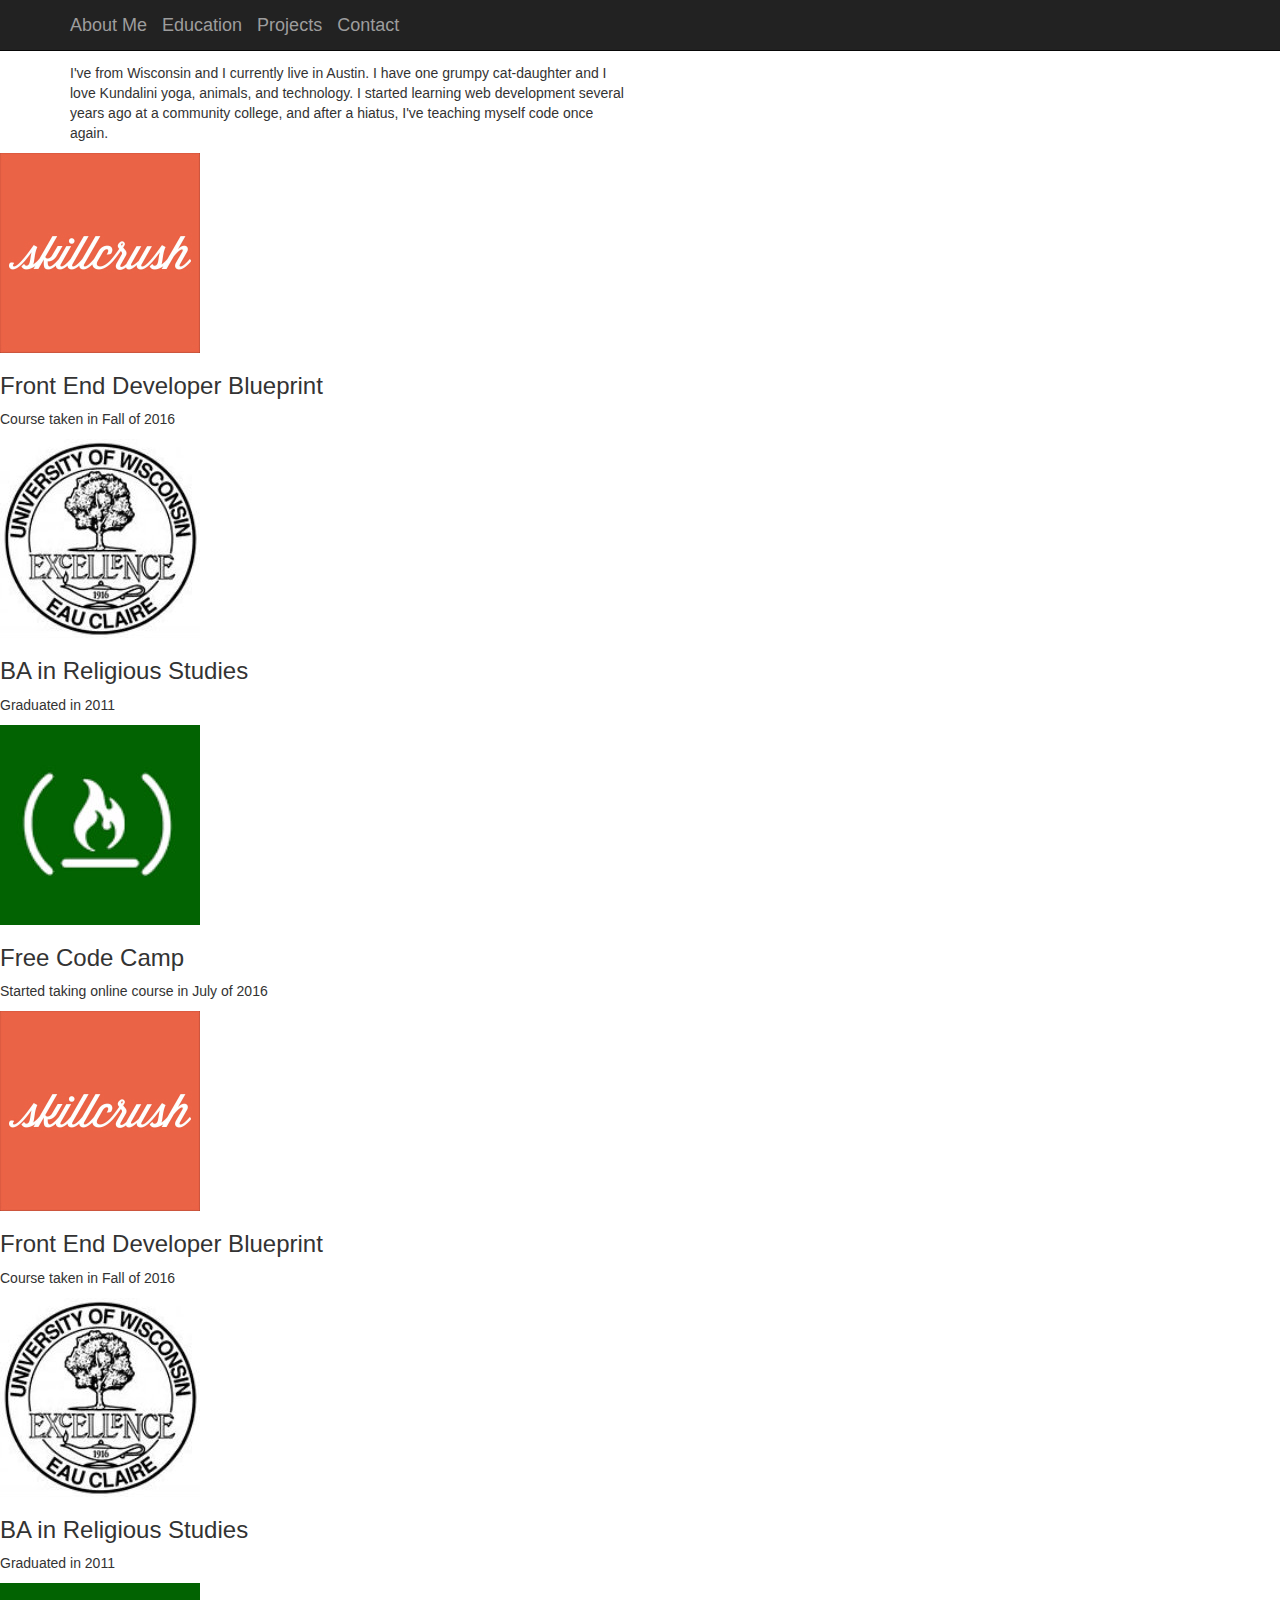
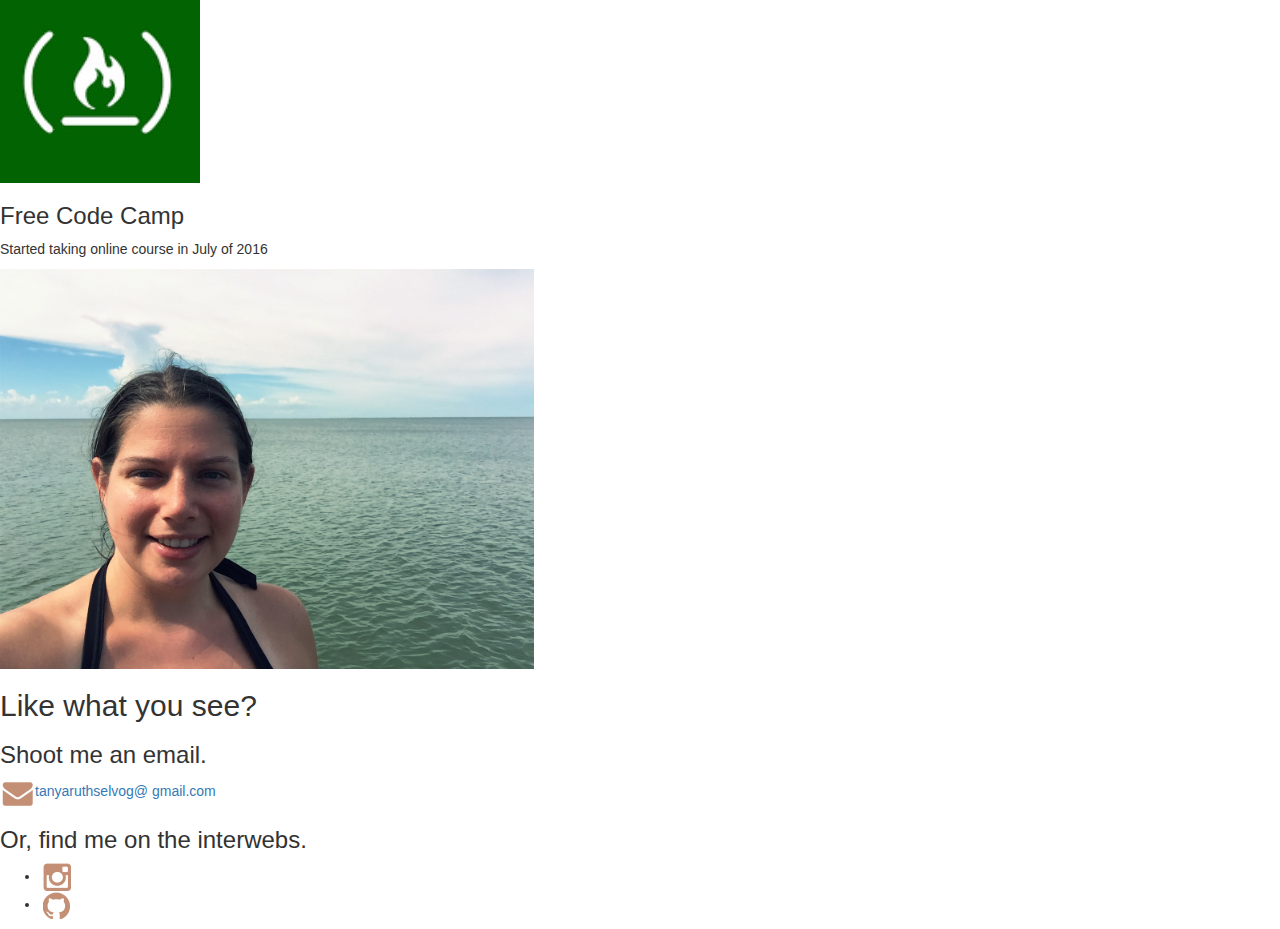
==== index.html @ 1c04fac7 "updating everything on site" ====
<!doctype html>
<html>
    <head>
        <title>Tanya Ruth Selvog | Front-End Developer</title>
        <meta charset="utf-8">
        <meta http-equiv="X-UA-Compatible" content="IE=edge">
        <meta name="viewport" content="width=device-width, initial-scale=1">
        <meta name="description" content="">
        <meta name="author" content="">
        <link rel="icon" href="../../favicon.ico">
        <link rel="stylesheet" href="https://maxcdn.bootstrapcdn.com/bootstrap/3.3.7/css/bootstrap.min.css" integrity="sha384-BVYiiSIFeK1dGmJRAkycuHAHRg32OmUcww7on3RYdg4Va+PmSTsz/K68vbdEjh4u" crossorigin="anonymous">
        <link rel="stylesheet" href="css/main.css">
        <link href="https://fonts.googleapis.com/css?family=Lora" rel="stylesheet">
				<link href="https://fonts.googleapis.com/css?family=Pacifico" rel="stylesheet">
        <link href='https://fonts.googleapis.com/css?family=Source+Sans+Pro:400,700' rel='stylesheet' type='text/css'>
        <!-- Bootstrap core CSS -->
       <link href="../../dist/css/bootstrap.min.css" rel="stylesheet">

       <!-- IE10 viewport hack for Surface/desktop Windows 8 bug -->
       <link href="../../assets/css/ie10-viewport-bug-workaround.css" rel="stylesheet">

       <!-- Custom styles for this template -->
       <link href="jumbotron.css" rel="stylesheet">

       <!-- Just for debugging purposes. Don't actually copy these 2 lines! -->
       <!--[if lt IE 9]><script src="../../assets/js/ie8-responsive-file-warning.js"></script><![endif]-->
       <script src="../../assets/js/ie-emulation-modes-warning.js"></script>

       <!-- HTML5 shim and Respond.js for IE8 support of HTML5 elements and media queries -->
       <!--[if lt IE 9]>
         <script src="https://oss.maxcdn.com/html5shiv/3.7.3/html5shiv.min.js"></script>
         <script src="https://oss.maxcdn.com/respond/1.4.2/respond.min.js"></script>
       <![endif]-->
     </head>
    </head>
    <body>
        <header>
          <nav class="navbar navbar-inverse navbar-fixed-top">
          <div class="container">
            <div class="navbar-header">
              <button type="button" class="navbar-toggle collapsed" data-toggle="collapse" data-target="#navbar" aria-expanded="false" aria-controls="navbar">
                <span class="sr-only">Toggle navigation</span>
                <span class="icon-bar"></span>
                <span class="icon-bar"></span>
                <span class="icon-bar"></span>
              </button>
              <a class="navbar-brand" href="#about">About Me</a>
              <a class="navbar-brand" href="#education">Education</a>
              <a class="navbar-brand" href="#projects">Projects</a>
              <a class="navbar-brand" href="#contact">Contact</a>
            </div>
          </div>
        </nav>


        <main>
            <div class="container">
              <div class="row">
                <div class="col-md-6">

                    <h2>A little bit about me.</h2>

                        <p>I've from Wisconsin and I currently live in Austin. I have one grumpy cat-daughter and I love Kundalini yoga, animals, and technology. I started learning web development several years ago at a community college, and after a hiatus, I've teaching myself code once again.</p>
                    </div>
                    
                        <p>I created this website in 2016, and I've realized the freedom and happiness I've experienced while learning web development. </p>
                    </div>
                </div>
            </section>

            <section id="education">
                <div class="full-width">
                    <div class="third-width">
                        <img src="img/skillcrush-logo11.jpg" alt="Skillcrush Logo" />
                        <h3>Front End Developer Blueprint</h3>
                        <p>Course taken in Fall of 2016</p>
                    </div>
                    <div class="third-width">
                        <img src="img/UWEauClaire.jpg" alt="UW Eau Claire Emblem" />
                        <h3>BA in Religious Studies</h3>
                        <p>Graduated in 2011</p>
                    </div>
                    <div class="third-width">
                        <img src="img/FreeCodeCamp.jpg" alt="Free Code Camp Icon" />
                        <h3>Free Code Camp </h3>
                        <p>Started taking online course in July of 2016</p>
                    </div>
                </div>
            </section>
            <section id="projects">
                <div class="full-width">
                    <div class="third-width">
                        <img src="img/skillcrush-logo11.jpg" alt="Skillcrush Logo" />
                        <h3>Front End Developer Blueprint</h3>
                        <p>Course taken in Fall of 2016</p>
                    </div>
                    <div class="third-width">
                        <img src="img/UWEauClaire.jpg" alt="UW Eau Claire Emblem" />
                        <h3>BA in Religious Studies</h3>
                        <p>Graduated in 2011</p>
                    </div>
                    <div class="third-width">
                        <img src="img/FreeCodeCamp.jpg" alt="Free Code Camp Icon" />
                        <h3>Free Code Camp </h3>
                        <p>Started taking online course in July of 2016</p>
                    </div>
                </div>
            </section>

            <footer id="contact">
                <div class="full-width">
                    <div class="half-width">
                        <img src="/img/me.jpg" id="contact-img" alt="Selfie on the coast">
                    </div>
                    <div class="half-width" id="contact-info">
                        <h2>Like what you see?</h2>
                        <h3 id="email-header">Shoot me an email.</h3>
                        <a href="mailto:TanyaRuthSelvog@gmail.com"><img src="img/icon-envelope.png" id="envelope" alt="envelope icon" />tanyaruthselvog@ gmail.com</a>
                        <h3 id="socialmedia-header">Or, find me on the interwebs.</h3>
                        <ul>

														<li><a href="http://www.instagram.com/TanyaSelvog"><img src="img/icon-instagram.png" alt="Instagram Icon" /></a></li>
                            <li><a href="http://github.com/TanyaSelvog"><img src="img/icon-github.png" alt="Github icon" /></a></li>
                        </ul>
                    </div>
                </div>
            </footer>
        </main>
    </body>
</html>
---- css/main.css ----
background {
  color: purple;
}
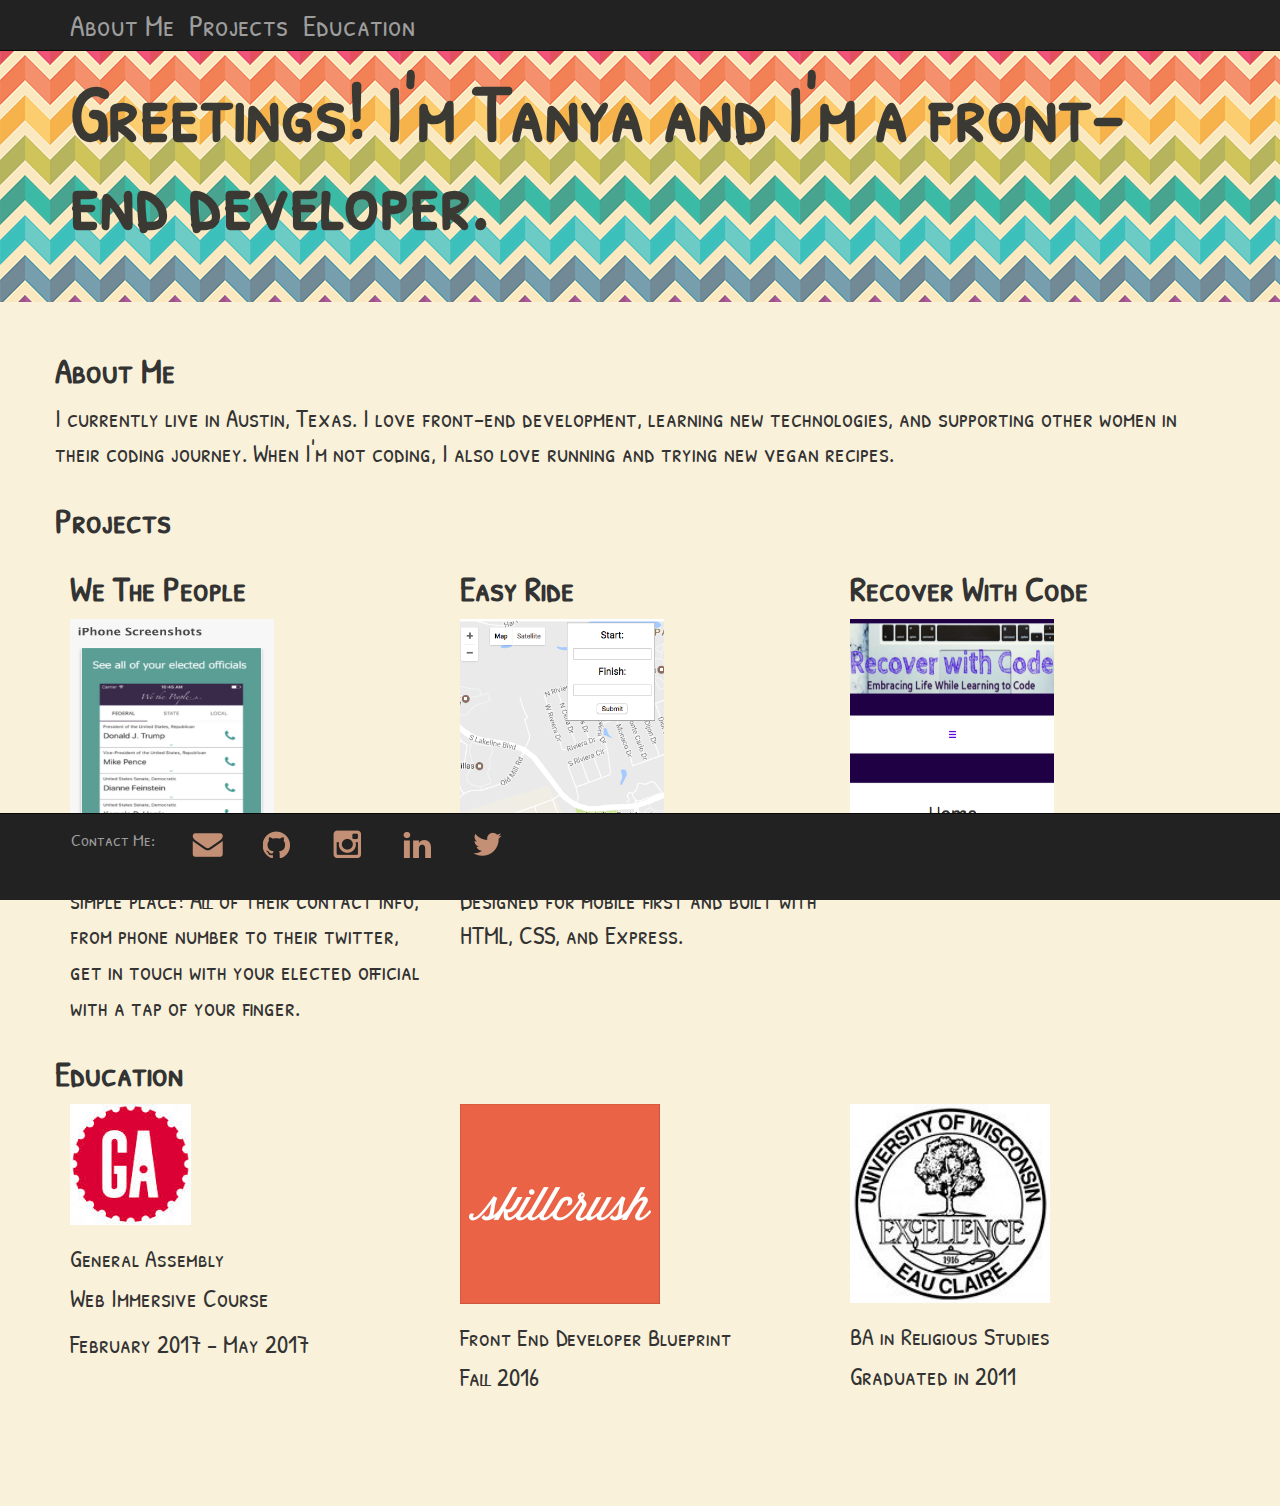
==== commit fd6fe16e: "finished site" ====
--- a/index.html
+++ b/index.html
@@ -1,130 +1,98 @@
-<!doctype html>
+
+<!DOCTYPE html>
 <html>
-    <head>
-        <title>Tanya Ruth Selvog | Front-End Developer</title>
-        <meta charset="utf-8">
-        <meta http-equiv="X-UA-Compatible" content="IE=edge">
-        <meta name="viewport" content="width=device-width, initial-scale=1">
-        <meta name="description" content="">
-        <meta name="author" content="">
-        <link rel="icon" href="../../favicon.ico">
-        <link rel="stylesheet" href="https://maxcdn.bootstrapcdn.com/bootstrap/3.3.7/css/bootstrap.min.css" integrity="sha384-BVYiiSIFeK1dGmJRAkycuHAHRg32OmUcww7on3RYdg4Va+PmSTsz/K68vbdEjh4u" crossorigin="anonymous">
-        <link rel="stylesheet" href="css/main.css">
-        <link href="https://fonts.googleapis.com/css?family=Lora" rel="stylesheet">
-				<link href="https://fonts.googleapis.com/css?family=Pacifico" rel="stylesheet">
-        <link href='https://fonts.googleapis.com/css?family=Source+Sans+Pro:400,700' rel='stylesheet' type='text/css'>
-        <!-- Bootstrap core CSS -->
-       <link href="../../dist/css/bootstrap.min.css" rel="stylesheet">
-
-       <!-- IE10 viewport hack for Surface/desktop Windows 8 bug -->
-       <link href="../../assets/css/ie10-viewport-bug-workaround.css" rel="stylesheet">
-
-       <!-- Custom styles for this template -->
-       <link href="jumbotron.css" rel="stylesheet">
-
-       <!-- Just for debugging purposes. Don't actually copy these 2 lines! -->
-       <!--[if lt IE 9]><script src="../../assets/js/ie8-responsive-file-warning.js"></script><![endif]-->
-       <script src="../../assets/js/ie-emulation-modes-warning.js"></script>
-
-       <!-- HTML5 shim and Respond.js for IE8 support of HTML5 elements and media queries -->
-       <!--[if lt IE 9]>
-         <script src="https://oss.maxcdn.com/html5shiv/3.7.3/html5shiv.min.js"></script>
-         <script src="https://oss.maxcdn.com/respond/1.4.2/respond.min.js"></script>
-       <![endif]-->
-     </head>
-    </head>
-    <body>
-        <header>
-          <nav class="navbar navbar-inverse navbar-fixed-top">
-          <div class="container">
-            <div class="navbar-header">
-              <button type="button" class="navbar-toggle collapsed" data-toggle="collapse" data-target="#navbar" aria-expanded="false" aria-controls="navbar">
-                <span class="sr-only">Toggle navigation</span>
-                <span class="icon-bar"></span>
-                <span class="icon-bar"></span>
-                <span class="icon-bar"></span>
-              </button>
-              <a class="navbar-brand" href="#about">About Me</a>
-              <a class="navbar-brand" href="#education">Education</a>
-              <a class="navbar-brand" href="#projects">Projects</a>
-              <a class="navbar-brand" href="#contact">Contact</a>
-            </div>
+  <head>
+    <meta charset="utf-8">
+    <meta http-equiv="X-UA-Compatible" content="IE=edge">
+    <meta name="viewport" content="width=device-width, initial-scale=1">
+    <link rel="stylesheet" href="https://maxcdn.bootstrapcdn.com/bootstrap/3.3.7/css/bootstrap.min.css" integrity="sha384-BVYiiSIFeK1dGmJRAkycuHAHRg32OmUcww7on3RYdg4Va+PmSTsz/K68vbdEjh4u" crossorigin="anonymous">
+    <link rel="stylesheet" type="text/css" href="css/main.css">
+    <link href="https://fonts.googleapis.com/css?family=Patrick+Hand+SC" rel="stylesheet">
+    <link rel="shortcut icon" href="Cat-Purr.ico" />
+    <title>Tanya Ruth Selvog | Front-End Developer</title>
+  </head>
+  <body>
+    <nav class="navbar navbar-inverse navbar-fixed-top">
+      <div class="container">
+        <div class="navbar-header" id=topnavbarlinks>
+          <a class="navbar-brand" href="#aboutme">About Me</a>
+          <a class="navbar-brand" href="#projects">Projects</a>
+          <a class="navbar-brand" href="#education">Education</a>
+        </div>
+      </div>
+    </nav>
+    <div class="jumbotron" id="jumboHeader">
+      <div class="container">
+        <h1>Greetings! I'm Tanya and I'm a front-end developer.</h1>
+      </div>
+    </div>
+    <div class="container" id="aboutme">
+      <div class="row">
+        <h2>About Me</h2>
+          <p>I currently live in Austin, Texas. I love front-end development,
+            learning new technologies, and supporting other women in their coding journey.
+            When I'm not coding, I also love running and trying new vegan recipes.
+      </div>
+    </div>
+<!--Projects section-->
+    <div class="container" id="projects">
+      <div class="row">
+        <h2>Projects</h2>
+        <div class="col-md-4">
+          <h2>We The People</h2>
+            <a href="https://itunes.apple.com/WebObjects/MZStore.woa/wa/viewSoftware?id=1233304561&mt=8">
+            <img src="img/wethepeople.png" alt="HTML tutorial"></a>
+            <p>See all of your elected officials in one, simple place! All of their contact info, from phone number to their twitter, get in touch with your elected official with a tap of your finger.</p>
+        </div>
+        <div class="col-md-4">
+          <h2>Easy Ride</h2>
+            <a href="https://github.com/Jorge-Cano/EasyRide_Dev">
+            <img src="img/EasyRide.png" alt="HTML tutorial">  </a>
+            <p>Ride-sharing app for elderly users. Designed for mobile first and built with HTML, CSS, and Express. </p>
+        </div>
+        <div class="col-md-4">
+          <h2>Recover With Code</h2>
+            <a href="http://www.recoverwithcode.com">
+            <img src="img/recoverwithcode.png" alt="HTML tutorial"></a>
+            <p>Personal site done using WordPress.  </p>
           </div>
-        </nav>
-
-
-        <main>
-            <div class="container">
-              <div class="row">
-                <div class="col-md-6">
-
-                    <h2>A little bit about me.</h2>
-
-                        <p>I've from Wisconsin and I currently live in Austin. I have one grumpy cat-daughter and I love Kundalini yoga, animals, and technology. I started learning web development several years ago at a community college, and after a hiatus, I've teaching myself code once again.</p>
-                    </div>
-                    
-                        <p>I created this website in 2016, and I've realized the freedom and happiness I've experienced while learning web development. </p>
-                    </div>
-                </div>
-            </section>
-
-            <section id="education">
-                <div class="full-width">
-                    <div class="third-width">
-                        <img src="img/skillcrush-logo11.jpg" alt="Skillcrush Logo" />
-                        <h3>Front End Developer Blueprint</h3>
-                        <p>Course taken in Fall of 2016</p>
-                    </div>
-                    <div class="third-width">
-                        <img src="img/UWEauClaire.jpg" alt="UW Eau Claire Emblem" />
-                        <h3>BA in Religious Studies</h3>
-                        <p>Graduated in 2011</p>
-                    </div>
-                    <div class="third-width">
-                        <img src="img/FreeCodeCamp.jpg" alt="Free Code Camp Icon" />
-                        <h3>Free Code Camp </h3>
-                        <p>Started taking online course in July of 2016</p>
-                    </div>
-                </div>
-            </section>
-            <section id="projects">
-                <div class="full-width">
-                    <div class="third-width">
-                        <img src="img/skillcrush-logo11.jpg" alt="Skillcrush Logo" />
-                        <h3>Front End Developer Blueprint</h3>
-                        <p>Course taken in Fall of 2016</p>
-                    </div>
-                    <div class="third-width">
-                        <img src="img/UWEauClaire.jpg" alt="UW Eau Claire Emblem" />
-                        <h3>BA in Religious Studies</h3>
-                        <p>Graduated in 2011</p>
-                    </div>
-                    <div class="third-width">
-                        <img src="img/FreeCodeCamp.jpg" alt="Free Code Camp Icon" />
-                        <h3>Free Code Camp </h3>
-                        <p>Started taking online course in July of 2016</p>
-                    </div>
-                </div>
-            </section>
-
-            <footer id="contact">
-                <div class="full-width">
-                    <div class="half-width">
-                        <img src="/img/me.jpg" id="contact-img" alt="Selfie on the coast">
-                    </div>
-                    <div class="half-width" id="contact-info">
-                        <h2>Like what you see?</h2>
-                        <h3 id="email-header">Shoot me an email.</h3>
-                        <a href="mailto:TanyaRuthSelvog@gmail.com"><img src="img/icon-envelope.png" id="envelope" alt="envelope icon" />tanyaruthselvog@ gmail.com</a>
-                        <h3 id="socialmedia-header">Or, find me on the interwebs.</h3>
-                        <ul>
-
-														<li><a href="http://www.instagram.com/TanyaSelvog"><img src="img/icon-instagram.png" alt="Instagram Icon" /></a></li>
-                            <li><a href="http://github.com/TanyaSelvog"><img src="img/icon-github.png" alt="Github icon" /></a></li>
-                        </ul>
-                    </div>
-                </div>
-            </footer>
-        </main>
-    </body>
+        </div>
+      </div>
+<!---Education section -->
+  <div class="container" id="education">
+    <div class="row">
+      <h2>Education</h2>
+        <div class="col-md-4"><a href="https://generalassemb.ly/">
+          <img src="img/generalAssembly.jpeg" alt="General Assembly Icon" /></a>
+            <h3>General Assembly</h3>
+              <p>Web Immersive Course</p>
+              <p>February 2017 - May 2017</p>
+        </div>
+        <div class="col-md-4"><a href="http://www.skillcrush.com">
+          <img src="img/skillcrush-logo11.jpg" alt="Skillcrush Logo" /></a>
+            <h3>Front End Developer Blueprint</h3>
+              <p>Fall 2016</p>
+          </div>
+          <div class="col-md-4">
+            <a href="http://www.uwec.edu"> <img src="img/UWEauClaire.jpg" alt="UW Eau Claire Emblem" /></a>
+              <h3>BA in Religious Studies</h3>
+              <p>Graduated in 2011</p>
+          </div>
+        </div>
+      </div>
+  <footer>
+    <nav class="navbar navbar-inverse navbar-fixed-bottom" id="contactMe">
+      <div class="container">
+        <div class="navbar" id="waysContactMe">
+          <a class="navbar-brand">Contact Me: </a>
+          <a class="navbar-brand" href="mailto:TanyaRuthSelvog@gmail.com"><img src="img/icon-envelope.png" alt="Email me"></a>
+          <a class="navbar-brand" href="http://github.com/TanyaSelvog"><img src="img/icon-github.png" alt="Github Icon" /></a>
+          <a class="navbar-brand" href="http://www.instagram.com/TanyaSelvog"><img src="img/icon-instagram.png" alt="Instagram Icon" /></a>
+          <a class="navbar-brand" href="https://www.linkedin.com/in/tanyaselvog/"><img src="img/icon-linkedin.png" alt="LinkedIn Icon"/></a>
+          <a class="navbar-brand" href="http://www.twitter.com/recoverwithcode"><img src="img/icon-twitter.png"></a>
+        </div>
+      </div>
+    </nav>
+  </footer>
+</body>
 </html>
--- a/css/main.css
+++ b/css/main.css
@@ -1,3 +1,50 @@
-background {
-  color: purple;
+/**Header Navbar**/
+#topnavbarlinks{
+  margin-right: 20px;
 }
+
+#topnavbarlinks a {
+  font-size: 30px;
+}
+
+#jumboHeader {
+  background-image: url("../img/pattern-1.png");
+    background-repeat: repeat-x;
+    opacity: 0.76;
+}
+#jumboHeader h1 {
+  font-size: 80px;
+  font-weight: bold;
+  color: black;
+}
+
+/**Body**/
+body {
+  font-family: 'Patrick Hand SC', cursive;
+  font-size: 25px;
+  background-color: #F9F1D9;
+
+}
+
+h2 {
+  font-size: 35px;
+  font-weight: bold;
+}
+
+#contactMe {
+  padding-bottom: 14px;
+
+}
+
+#waysContactMe > a{
+    margin-right: 20px;
+}
+
+#projects img {
+  width:204px;
+  height:228px;
+}
+
+#education {
+  margin-bottom: 100px;
+}
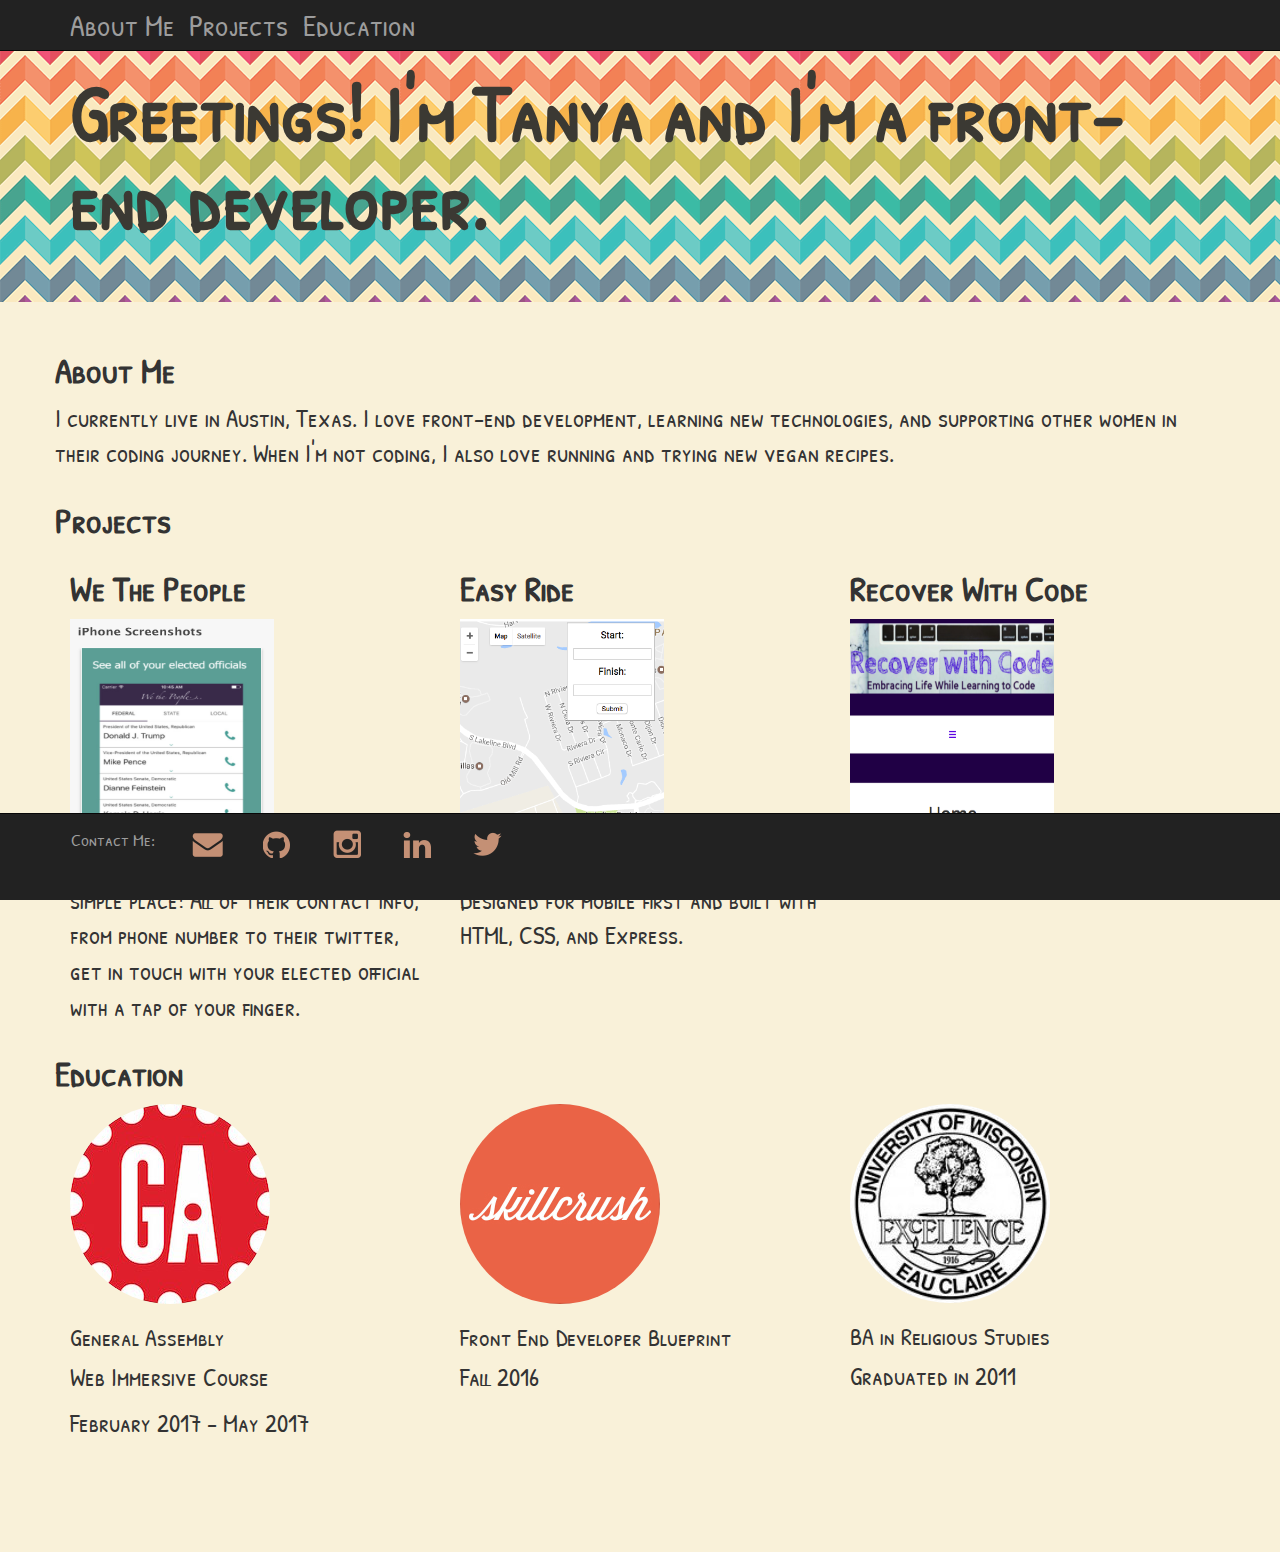
==== commit b32ffb7f: "added GA img" ====
--- a/index.html
+++ b/index.html
@@ -63,18 +63,18 @@
     <div class="row">
       <h2>Education</h2>
         <div class="col-md-4"><a href="https://generalassemb.ly/">
-          <img src="img/generalAssembly.jpeg" alt="General Assembly Icon" /></a>
+          <img src="img/GA.jpg" alt="General Assembly Icon" class="img-circle" /></a>
             <h3>General Assembly</h3>
               <p>Web Immersive Course</p>
               <p>February 2017 - May 2017</p>
         </div>
         <div class="col-md-4"><a href="http://www.skillcrush.com">
-          <img src="img/skillcrush-logo11.jpg" alt="Skillcrush Logo" /></a>
+          <img src="img/skillcrush-logo11.jpg" alt="Skillcrush Logo" class="img-circle" /></a>
             <h3>Front End Developer Blueprint</h3>
               <p>Fall 2016</p>
           </div>
           <div class="col-md-4">
-            <a href="http://www.uwec.edu"> <img src="img/UWEauClaire.jpg" alt="UW Eau Claire Emblem" /></a>
+            <a href="http://www.uwec.edu"> <img src="img/UWEauClaire.jpg" alt="UW Eau Claire Emblem" class="img-circle"/></a>
               <h3>BA in Religious Studies</h3>
               <p>Graduated in 2011</p>
           </div>
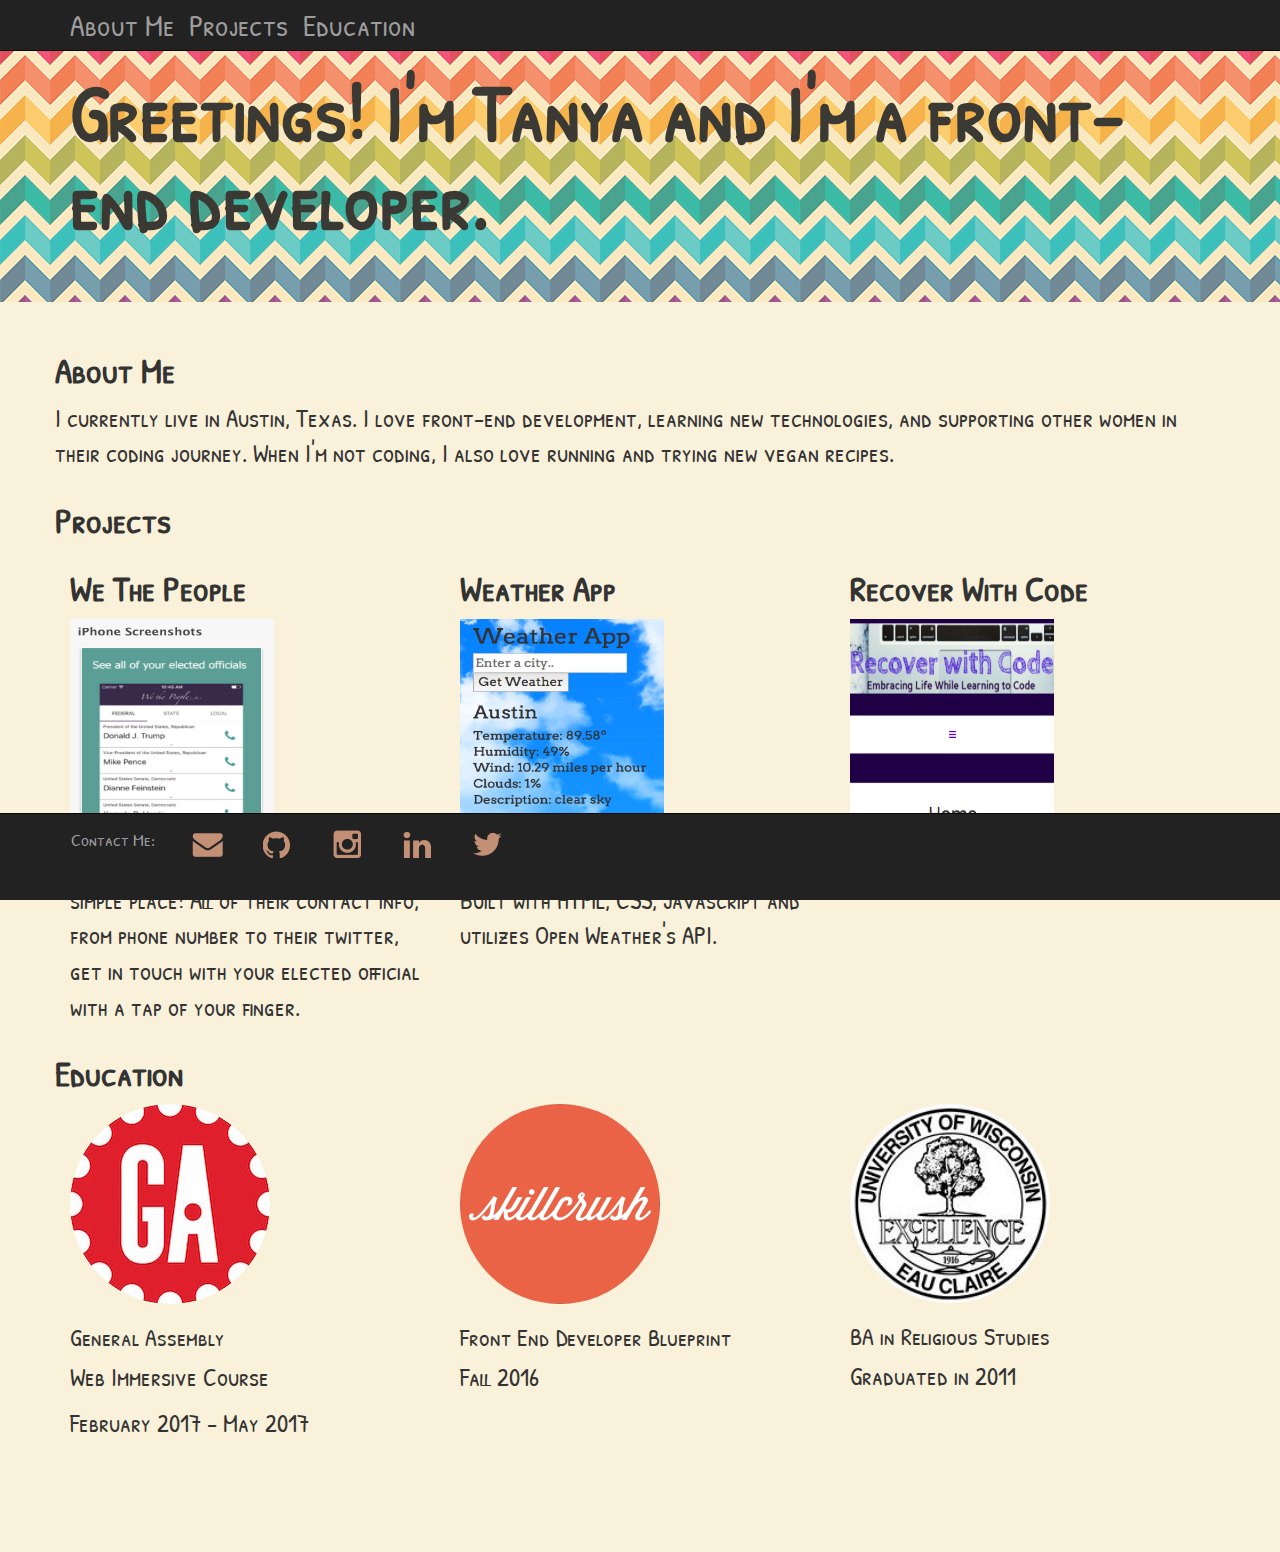
==== commit 7d0a8e4e: "changed easy ride from projects & updated weather app instead" ====
--- a/index.html
+++ b/index.html
@@ -45,10 +45,10 @@
             <p>See all of your elected officials in one, simple place! All of their contact info, from phone number to their twitter, get in touch with your elected official with a tap of your finger.</p>
         </div>
         <div class="col-md-4">
-          <h2>Easy Ride</h2>
-            <a href="https://github.com/Jorge-Cano/EasyRide_Dev">
-            <img src="img/EasyRide.png" alt="HTML tutorial">  </a>
-            <p>Ride-sharing app for elderly users. Designed for mobile first and built with HTML, CSS, and Express. </p>
+          <h2>Weather App</h2>
+            <a href="https://github.com/TanyaSelvog/weatherapp">
+            <img src="img/weatherApp.png" alt="Weather App">  </a>
+            <p>Single page app to check the weather! Built with HTML, CSS, Javascript and utilizes Open Weather's API. </p>
         </div>
         <div class="col-md-4">
           <h2>Recover With Code</h2>
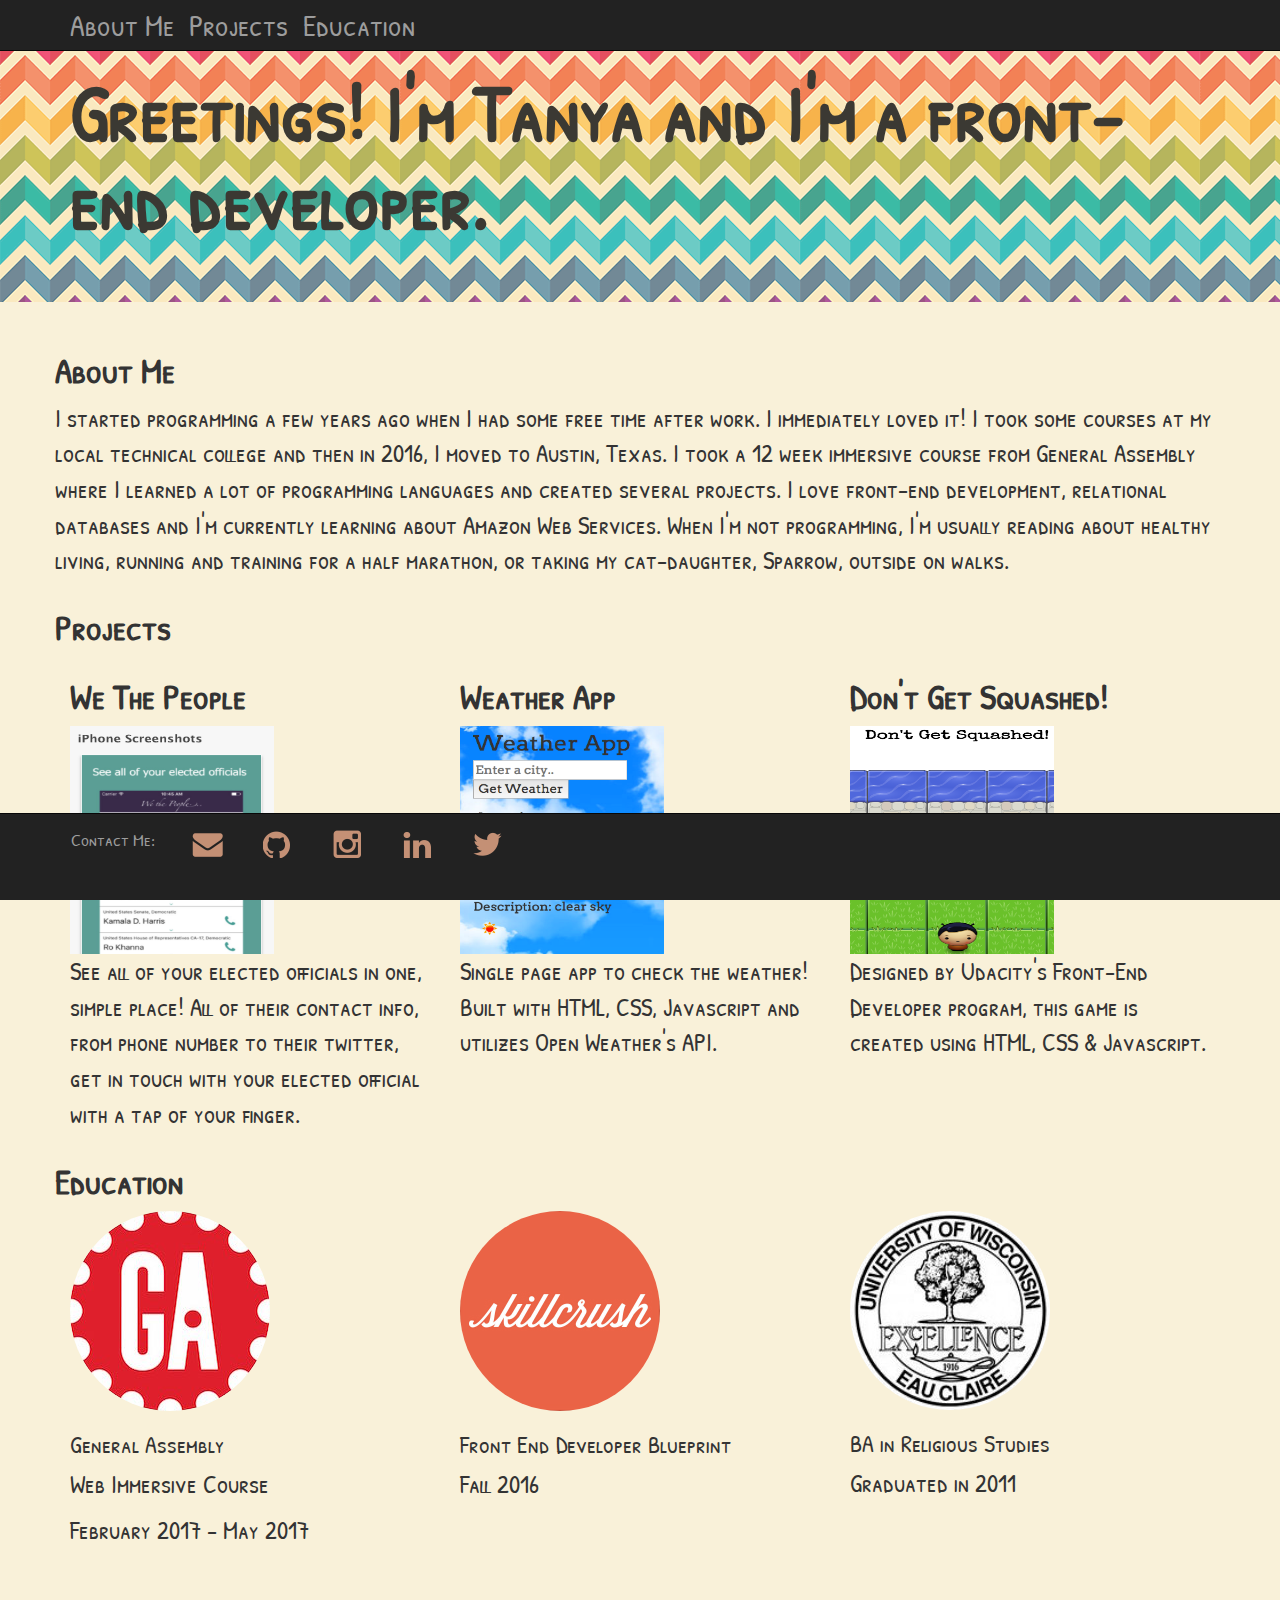
==== commit 190e2bf7: "updated project and replaced 3rd one" ====
--- a/index.html
+++ b/index.html
@@ -29,9 +29,8 @@
     <div class="container" id="aboutme">
       <div class="row">
         <h2>About Me</h2>
-          <p>I currently live in Austin, Texas. I love front-end development,
-            learning new technologies, and supporting other women in their coding journey.
-            When I'm not coding, I also love running and trying new vegan recipes.
+        <p>I started programming a few years ago when I had some free time after work. I immediately loved it! I took some
+       courses at my local technical college and then in 2016, I moved to Austin, Texas. I took a 12 week immersive course from General Assembly where I learned a lot of programming languages and created several projects. I love front-end development, relational databases and I'm currently learning about Amazon Web Services. When I'm not programming, I'm usually reading about healthy living, running and training for a half marathon, or taking my cat-daughter, Sparrow, outside on walks.  </p>
       </div>
     </div>
 <!--Projects section-->
@@ -51,10 +50,10 @@
             <p>Single page app to check the weather! Built with HTML, CSS, Javascript and utilizes Open Weather's API. </p>
         </div>
         <div class="col-md-4">
-          <h2>Recover With Code</h2>
-            <a href="http://www.recoverwithcode.com">
-            <img src="img/recoverwithcode.png" alt="HTML tutorial"></a>
-            <p>Personal site done using WordPress.  </p>
+          <h2>Don't Get Squashed!</h2>
+            <a href="https://github.com/TanyaSelvog/frontend-nanodegree-arcade-game">
+            <img src="img/squashed.png" alt="Don't Get Squashed!"></a>
+            <p>Designed by Udacity's Front-End Developer program, this game is created using HTML, CSS & Javascript. </p>
           </div>
         </div>
       </div>
@@ -89,7 +88,7 @@
           <a class="navbar-brand" href="http://github.com/TanyaSelvog"><img src="img/icon-github.png" alt="Github Icon" /></a>
           <a class="navbar-brand" href="http://www.instagram.com/TanyaSelvog"><img src="img/icon-instagram.png" alt="Instagram Icon" /></a>
           <a class="navbar-brand" href="https://www.linkedin.com/in/tanyaselvog/"><img src="img/icon-linkedin.png" alt="LinkedIn Icon"/></a>
-          <a class="navbar-brand" href="http://www.twitter.com/recoverwithcode"><img src="img/icon-twitter.png"></a>
+          <a class="navbar-brand" href="http://www.twitter.com/codeTanyaCode"><img src="img/icon-twitter.png"></a>
         </div>
       </div>
     </nav>
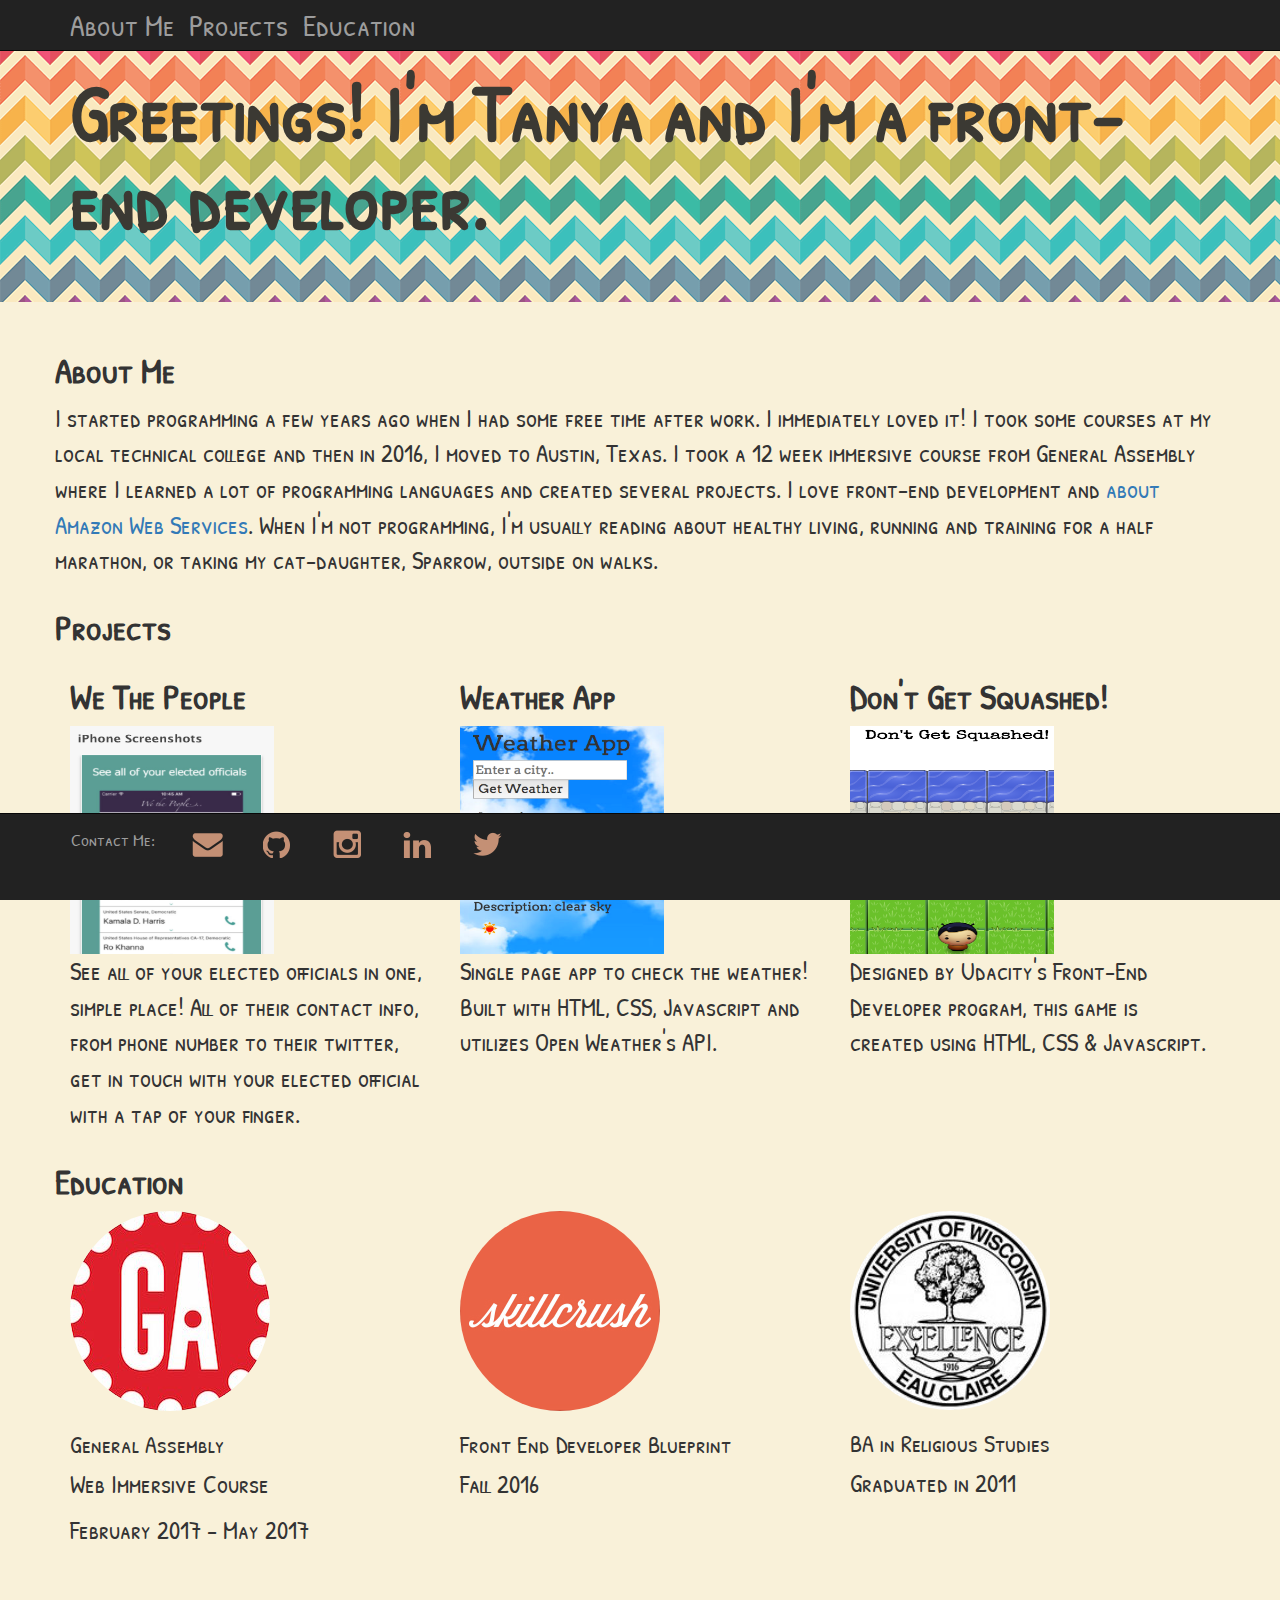
==== commit e4cabc48: "updated links'" ====
--- a/index.html
+++ b/index.html
@@ -30,7 +30,11 @@
       <div class="row">
         <h2>About Me</h2>
         <p>I started programming a few years ago when I had some free time after work. I immediately loved it! I took some
-       courses at my local technical college and then in 2016, I moved to Austin, Texas. I took a 12 week immersive course from General Assembly where I learned a lot of programming languages and created several projects. I love front-end development, relational databases and I'm currently learning about Amazon Web Services. When I'm not programming, I'm usually reading about healthy living, running and training for a half marathon, or taking my cat-daughter, Sparrow, outside on walks.  </p>
+       courses at my local technical college and then in 2016, I moved to Austin, Texas.
+        I took a 12 week immersive course from General Assembly where I learned a
+        lot of programming languages and created several projects. I love
+        front-end development and <a href='https://medium.com/@tanyaselvog/100-days-of-learning-aws-c80f5cbd448c'>about Amazon Web Services</a>.
+         When I'm not programming, I'm usually reading about healthy living, running and training for a half marathon, or taking my cat-daughter, Sparrow, outside on walks.  </p>
       </div>
     </div>
 <!--Projects section-->
@@ -88,7 +92,7 @@
           <a class="navbar-brand" href="http://github.com/TanyaSelvog"><img src="img/icon-github.png" alt="Github Icon" /></a>
           <a class="navbar-brand" href="http://www.instagram.com/TanyaSelvog"><img src="img/icon-instagram.png" alt="Instagram Icon" /></a>
           <a class="navbar-brand" href="https://www.linkedin.com/in/tanyaselvog/"><img src="img/icon-linkedin.png" alt="LinkedIn Icon"/></a>
-          <a class="navbar-brand" href="http://www.twitter.com/codeTanyaCode"><img src="img/icon-twitter.png"></a>
+          <a class="navbar-brand" href="http://www.twitter.com/awsnewbie"><img src="img/icon-twitter.png"></a>
         </div>
       </div>
     </nav>
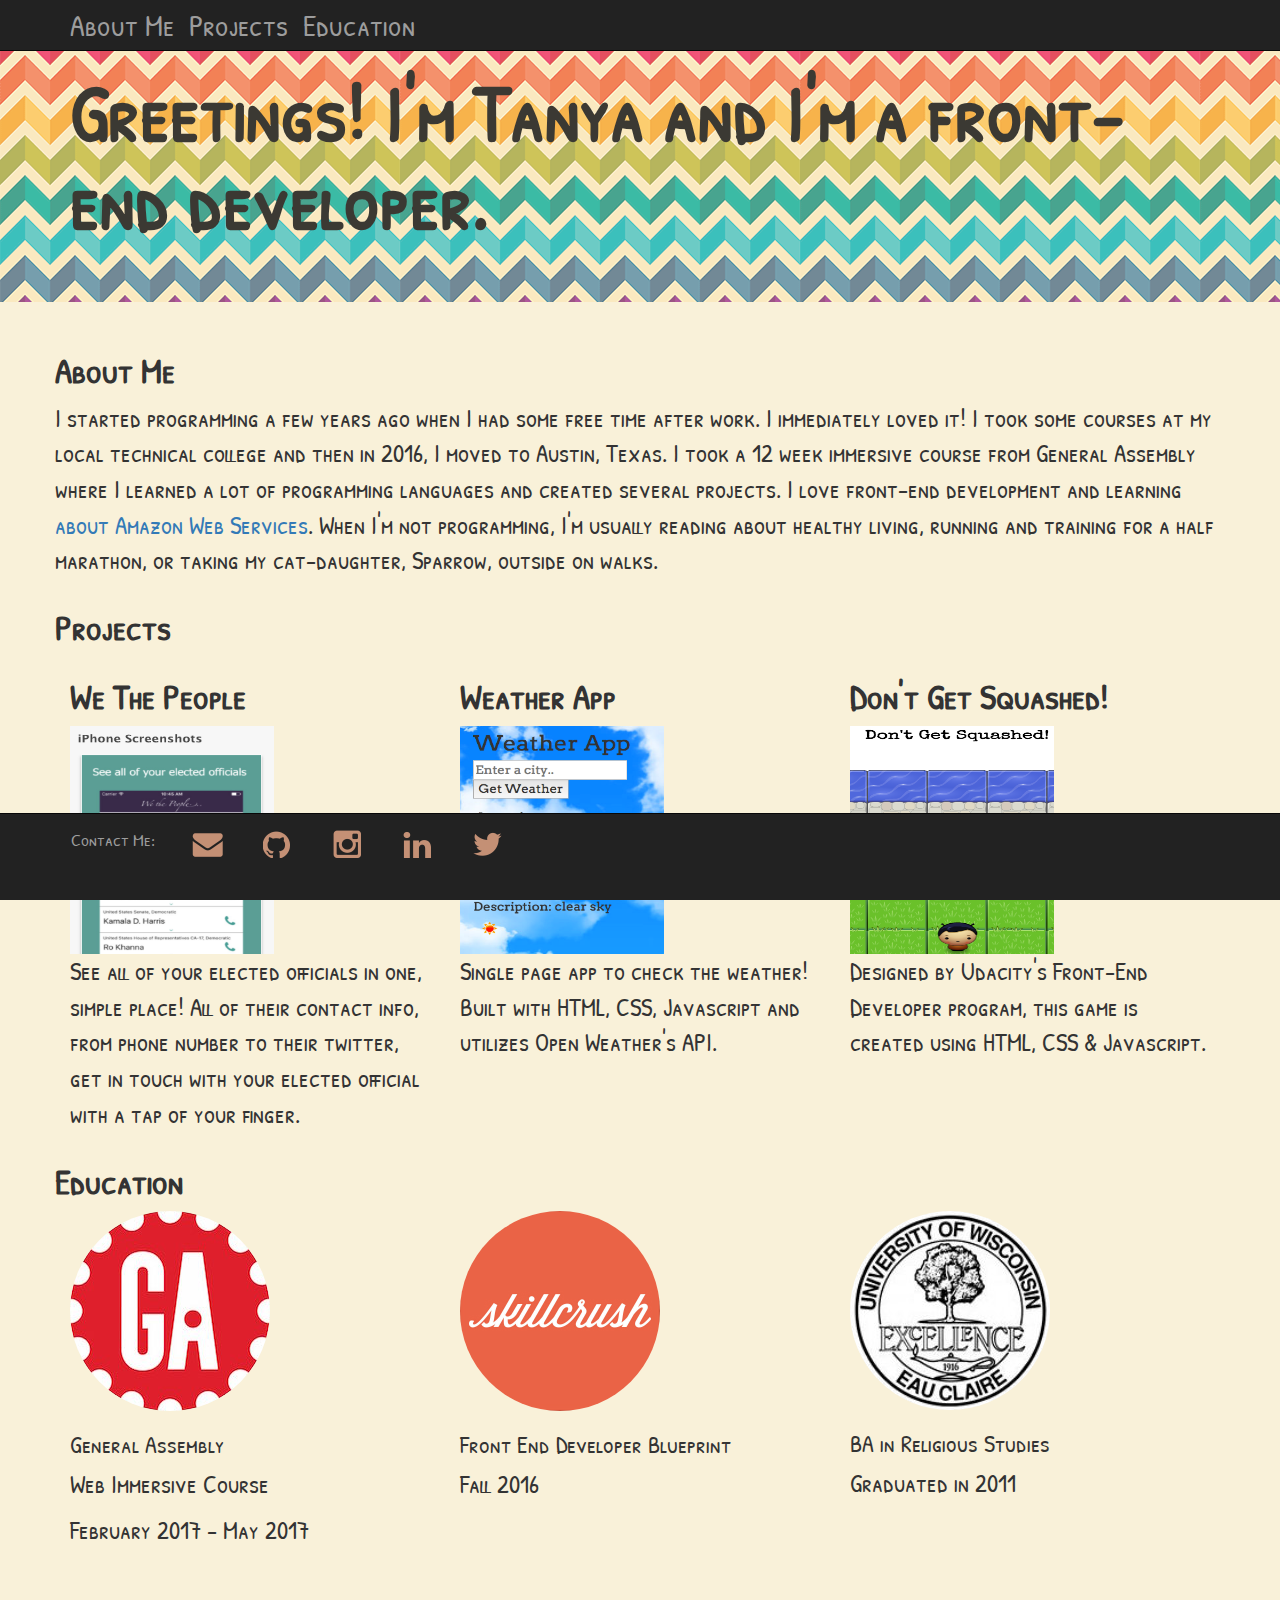
==== commit 94dde414: "updated grammar" ====
--- a/index.html
+++ b/index.html
@@ -33,7 +33,7 @@
        courses at my local technical college and then in 2016, I moved to Austin, Texas.
         I took a 12 week immersive course from General Assembly where I learned a
         lot of programming languages and created several projects. I love
-        front-end development and <a href='https://medium.com/@tanyaselvog/100-days-of-learning-aws-c80f5cbd448c'>about Amazon Web Services</a>.
+        front-end development and learning <a href='https://medium.com/@tanyaselvog/100-days-of-learning-aws-c80f5cbd448c'>about Amazon Web Services</a>.
          When I'm not programming, I'm usually reading about healthy living, running and training for a half marathon, or taking my cat-daughter, Sparrow, outside on walks.  </p>
       </div>
     </div>
